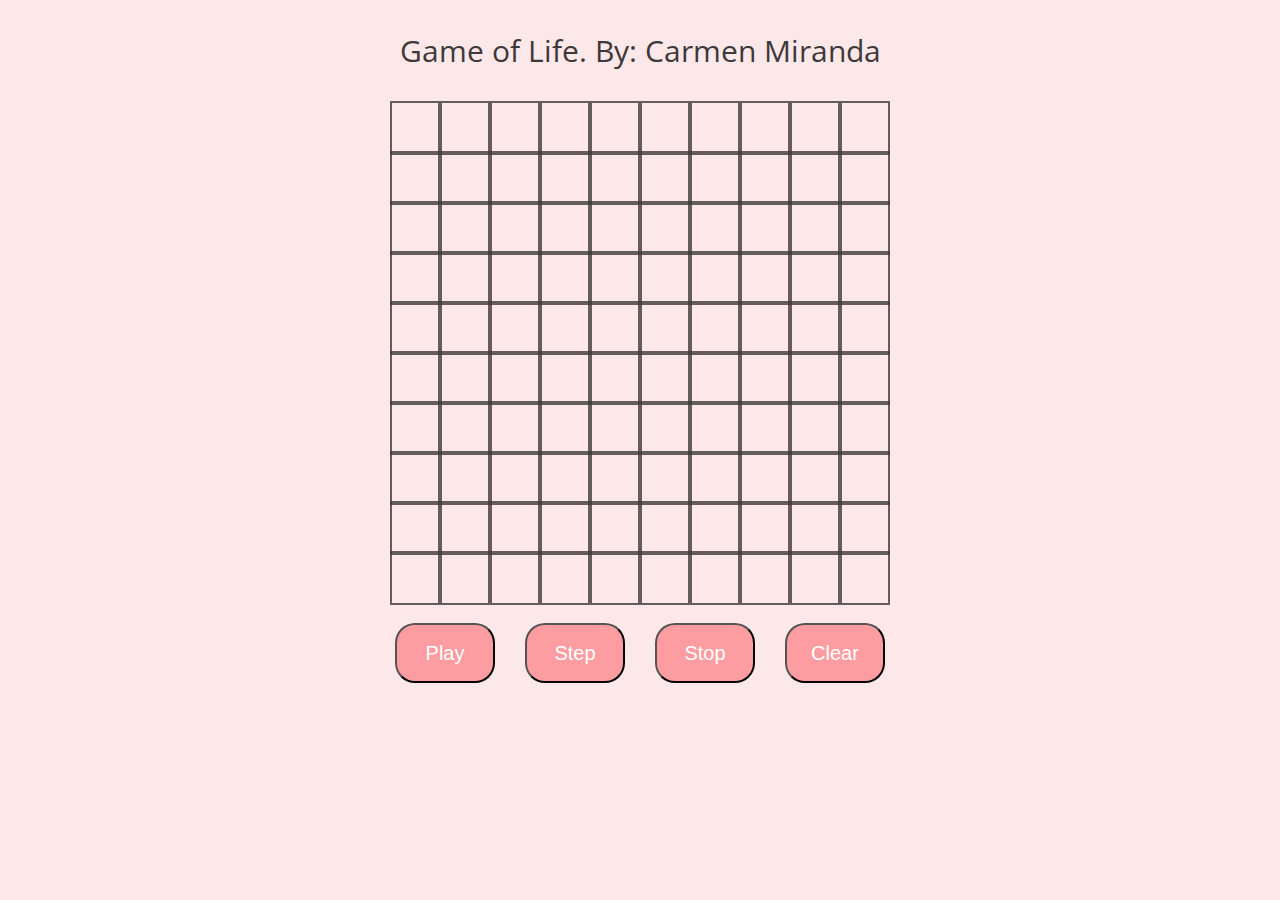
==== index.html @ f1352a4e "Update name of html" ====
<!DOCTYPE html>
<html lang="en">
<head>
    <meta charset="UTF-8">
    <meta name="viewport" content="width=device-width, initial-scale=1.0">
    <title>Game of Life</title>

    <link rel="stylesheet" href="css/styles.css">
    <link href="https://fonts.googleapis.com/css?family=Open+Sans:300,400,600,600i" rel="stylesheet">
</head>
<body>
    <header>
        <div class="title">
            <p> Game of Life. By: Carmen Miranda </p>
        </div>
    </header>
    <section>
        <div class="board">
            <div id="row-0"class="row">
                <div id="r0-c0" class="column" onclick="selectCell(0, 0)"></div>
                <div id="r0-c1" class="column" onclick="selectCell(0, 1)"></div>
                <div id="r0-c2" class="column" onclick="selectCell(0, 2)"></div>
                <div id="r0-c3" class="column" onclick="selectCell(0, 3)"></div>
                <div id="r0-c4" class="column" onclick="selectCell(0, 4)"></div>
                <div id="r0-c5" class="column" onclick="selectCell(0, 5)"></div>
                <div id="r0-c6" class="column" onclick="selectCell(0, 6)"></div>
                <div id="r0-c7" class="column" onclick="selectCell(0, 7)"></div>
                <div id="r0-c8" class="column" onclick="selectCell(0, 8)"></div>
                <div id="r0-c9" class="column" onclick="selectCell(0, 9)"></div>
            </div>
            <div id="row-1"class="row">
                <div id="r1-c0" class="column" onclick="selectCell(1, 0)"></div>
                <div id="r1-c1" class="column" onclick="selectCell(1, 1)"></div>
                <div id="r1-c2" class="column" onclick="selectCell(1, 2)"></div>
                <div id="r1-c3" class="column" onclick="selectCell(1, 3)"></div>
                <div id="r1-c4" class="column" onclick="selectCell(1, 4)"></div>
                <div id="r1-c5" class="column" onclick="selectCell(1, 5)"></div>
                <div id="r1-c6" class="column" onclick="selectCell(1, 6)"></div>
                <div id="r1-c7" class="column" onclick="selectCell(1, 7)"></div>
                <div id="r1-c8" class="column" onclick="selectCell(1, 8)"></div>
                <div id="r1-c9" class="column" onclick="selectCell(1, 9)"></div>
            </div>
            <div id="row-2"class="row">
                <div id="r2-c0" class="column" onclick="selectCell(2, 0)"></div>
                <div id="r2-c1" class="column" onclick="selectCell(2, 1)"></div>
                <div id="r2-c2" class="column" onclick="selectCell(2, 2)"></div>
                <div id="r2-c3" class="column" onclick="selectCell(2, 3)"></div>
                <div id="r2-c4" class="column" onclick="selectCell(2, 4)"></div>
                <div id="r2-c5" class="column" onclick="selectCell(2, 5)"></div>
                <div id="r2-c6" class="column" onclick="selectCell(2, 6)"></div>
                <div id="r2-c7" class="column" onclick="selectCell(2, 7)"></div>
                <div id="r2-c8" class="column" onclick="selectCell(2, 8)"></div>
                <div id="r2-c9" class="column" onclick="selectCell(2, 9)"></div>
            </div>
            <div id="row-3"class="row">
                <div id="r3-c0" class="column" onclick="selectCell(3, 0)"></div>
                <div id="r3-c1" class="column" onclick="selectCell(3, 1)"></div>
                <div id="r3-c2" class="column" onclick="selectCell(3, 2)"></div>
                <div id="r3-c3" class="column" onclick="selectCell(3, 3)"></div>
                <div id="r3-c4" class="column" onclick="selectCell(3, 4)"></div>
                <div id="r3-c5" class="column" onclick="selectCell(3, 5)"></div>
                <div id="r3-c6" class="column" onclick="selectCell(3, 6)"></div>
                <div id="r3-c7" class="column" onclick="selectCell(3, 7)"></div>
                <div id="r3-c8" class="column" onclick="selectCell(3, 8)"></div>
                <div id="r3-c9" class="column" onclick="selectCell(3, 9)"></div>
            </div>
            <div id="row-5"class="row">
                <div id="r4-c0" class="column" onclick="selectCell(4, 0)"></div>
                <div id="r4-c1" class="column" onclick="selectCell(4, 1)"></div>
                <div id="r4-c2" class="column" onclick="selectCell(4, 2)"></div>
                <div id="r4-c3" class="column" onclick="selectCell(4, 3)"></div>
                <div id="r4-c4" class="column" onclick="selectCell(4, 4)"></div>
                <div id="r4-c5" class="column" onclick="selectCell(4, 5)"></div>
                <div id="r4-c6" class="column" onclick="selectCell(4, 6)"></div>
                <div id="r4-c7" class="column" onclick="selectCell(4, 7)"></div>
                <div id="r4-c8" class="column" onclick="selectCell(4, 8)"></div>
                <div id="r4-c9" class="column" onclick="selectCell(4, 9)"></div>
            </div>
            <div id="row-5"class="row">
                <div id="r5-c0" class="column" onclick="selectCell(5, 0)"></div>
                <div id="r5-c1" class="column" onclick="selectCell(5, 1)"></div>
                <div id="r5-c2" class="column" onclick="selectCell(5, 2)"></div>
                <div id="r5-c3" class="column" onclick="selectCell(5, 3)"></div>
                <div id="r5-c4" class="column" onclick="selectCell(5, 4)"></div>
                <div id="r5-c5" class="column" onclick="selectCell(5, 5)"></div>
                <div id="r5-c6" class="column" onclick="selectCell(5, 6)"></div>
                <div id="r5-c7" class="column" onclick="selectCell(5, 7)"></div>
                <div id="r5-c8" class="column" onclick="selectCell(5, 8)"></div>
                <div id="r5-c9" class="column" onclick="selectCell(5, 9)"></div>
            </div>
            <div id="row-6"class="row">
                <div id="r6-c0" class="column" onclick="selectCell(6, 0)"></div>
                <div id="r6-c1" class="column" onclick="selectCell(6, 1)"></div>
                <div id="r6-c2" class="column" onclick="selectCell(6, 2)"></div>
                <div id="r6-c3" class="column" onclick="selectCell(6, 3)"></div>
                <div id="r6-c4" class="column" onclick="selectCell(6, 4)"></div>
                <div id="r6-c5" class="column" onclick="selectCell(6, 5)"></div>
                <div id="r6-c6" class="column" onclick="selectCell(6, 6)"></div>
                <div id="r6-c7" class="column" onclick="selectCell(6, 7)"></div>
                <div id="r6-c8" class="column" onclick="selectCell(6, 8)"></div>
                <div id="r6-c9" class="column" onclick="selectCell(6, 9)"></div>
            </div>
            <div id="row-7"class="row">
                <div id="r7-c0" class="column" onclick="selectCell(7, 0)"></div>
                <div id="r7-c1" class="column" onclick="selectCell(7, 1)"></div>
                <div id="r7-c2" class="column" onclick="selectCell(7, 2)"></div>
                <div id="r7-c3" class="column" onclick="selectCell(7, 3)"></div>
                <div id="r7-c4" class="column" onclick="selectCell(7, 4)"></div>
                <div id="r7-c5" class="column" onclick="selectCell(7, 5)"></div>
                <div id="r7-c6" class="column" onclick="selectCell(7, 6)"></div>
                <div id="r7-c7" class="column" onclick="selectCell(7, 7)"></div>
                <div id="r7-c8" class="column" onclick="selectCell(7, 8)"></div>
                <div id="r7-c9" class="column" onclick="selectCell(7, 9)"></div>
            </div>
            <div id="row-8"class="row">
                <div id="r8-c0" class="column" onclick="selectCell(8, 0)"></div>
                <div id="r8-c1" class="column" onclick="selectCell(8, 1)"></div>
                <div id="r8-c2" class="column" onclick="selectCell(8, 2)"></div>
                <div id="r8-c3" class="column" onclick="selectCell(8, 3)"></div>
                <div id="r8-c4" class="column" onclick="selectCell(8, 4)"></div>
                <div id="r8-c5" class="column" onclick="selectCell(8, 5)"></div>
                <div id="r8-c6" class="column" onclick="selectCell(8, 6)"></div>
                <div id="r8-c7" class="column" onclick="selectCell(8, 7)"></div>
                <div id="r8-c8" class="column" onclick="selectCell(8, 8)"></div>
                <div id="r8-c9" class="column" onclick="selectCell(8, 9)"></div>
            </div>
            <div id="row-9"class="row">
                <div id="r9-c0" class="column" onclick="selectCell(9, 0)"></div>
                <div id="r9-c1" class="column" onclick="selectCell(9, 1)"></div>
                <div id="r9-c2" class="column" onclick="selectCell(9, 2)"></div>
                <div id="r9-c3" class="column" onclick="selectCell(9, 3)"></div>
                <div id="r9-c4" class="column" onclick="selectCell(9, 4)"></div>
                <div id="r9-c5" class="column" onclick="selectCell(9, 5)"></div>
                <div id="r9-c6" class="column" onclick="selectCell(9, 6)"></div>
                <div id="r9-c7" class="column" onclick="selectCell(9, 7)"></div>
                <div id="r9-c8" class="column" onclick="selectCell(9, 8)"></div>
                <div id="r9-c9" class="column" onclick="selectCell(9, 9)"></div>
            </div>
        </div>
    </section>
    <footer>
        <button id="btnPlay" onclick="play()">Play</button>
        <button id="btnStep" onclick="step()">Step</button>
        <button id="btnStop" onclick="stop()">Stop</button>
        <button id="btnClear" onclick="clearB()">Clear</button>
    </footer>
    
    <script src="js/game.js"></script>
</body>
</html>
---- css/styles.css ----
body{
    background-color: #fde8e9;
    font-family: 'Open Sans', sans-serif;
    width: 100%;
    margin: 0;
    padding: 0;
}

.title{
    margin: 10px 0;
    font-size: 30px;
    text-align: center;
    color: #3E3939;
}

.board{
    height: 500px;
    width: 500px;
    display: flex;
    flex-direction: column;
    margin: 20px auto;
}

.row{
    height: 10%;
    width: 100%;
    display: flex;
    flex-direction: row;
}

.column{
    border: 2px solid rgba(62,57,57,0.8);
    width: 10%;
    height: 100%;
}

footer{
    width: 100%;
    height: 20%;
    display: flex;
    justify-content: center; 
}

button{
    width: 100px;
    height: 60px;
    font-size: 20px;
    padding: 0 20px;
    margin: 2px 15px;
    border-radius: 20px;
    background-color: #FD9CA1;
    color: #fff;
    outline: none;
}

button:hover{
    background-color: #CAB9BA;
    cursor: pointer;
}

.cell-alive{
    background-color: #7D7374;
}
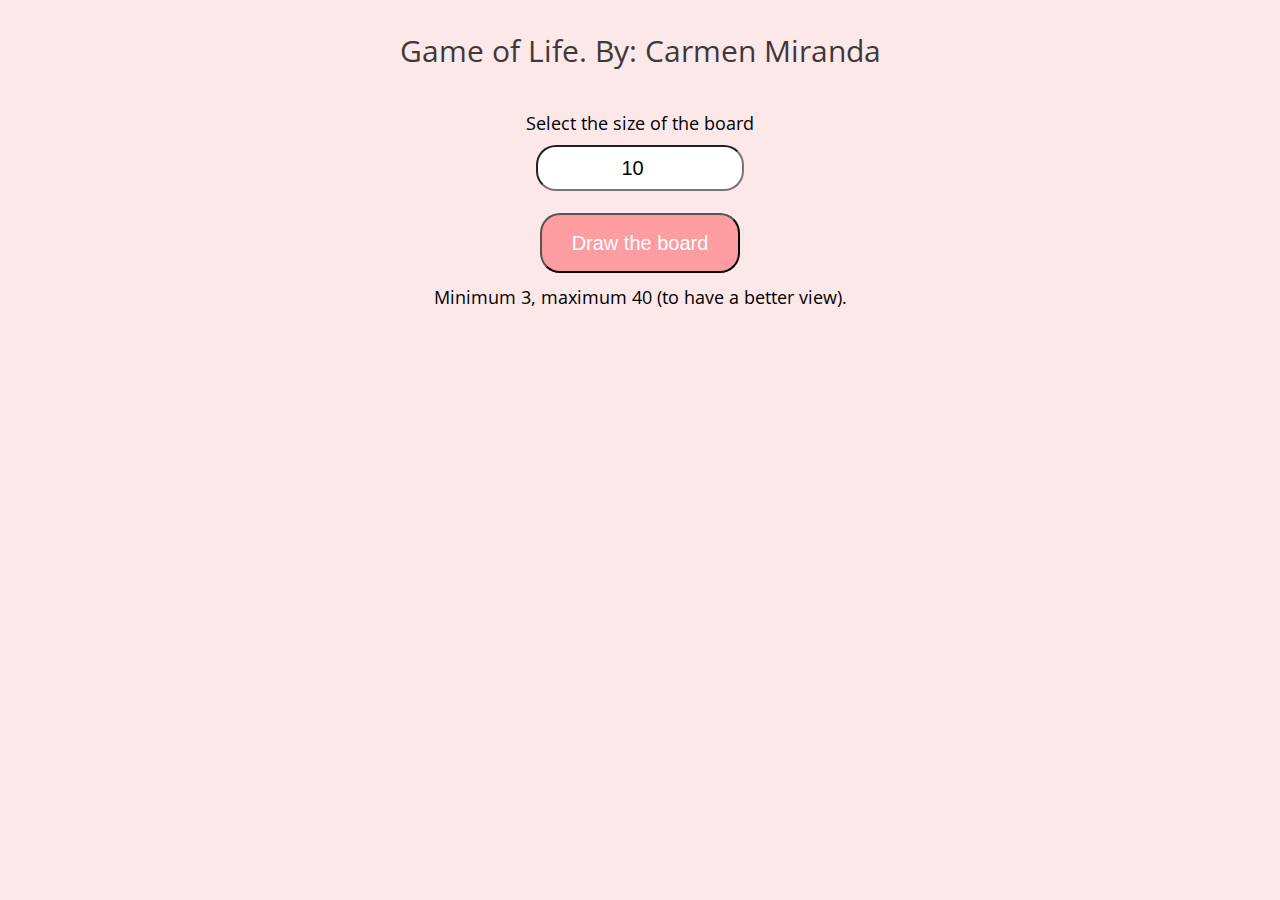
==== commit 51a4286d: "Adapt interface to dinamic board" ====
--- a/index.html
+++ b/index.html
@@ -15,134 +15,20 @@
         </div>
     </header>
     <section>
-        <div class="board">
-            <div id="row-0"class="row">
-                <div id="r0-c0" class="column" onclick="selectCell(0, 0)"></div>
-                <div id="r0-c1" class="column" onclick="selectCell(0, 1)"></div>
-                <div id="r0-c2" class="column" onclick="selectCell(0, 2)"></div>
-                <div id="r0-c3" class="column" onclick="selectCell(0, 3)"></div>
-                <div id="r0-c4" class="column" onclick="selectCell(0, 4)"></div>
-                <div id="r0-c5" class="column" onclick="selectCell(0, 5)"></div>
-                <div id="r0-c6" class="column" onclick="selectCell(0, 6)"></div>
-                <div id="r0-c7" class="column" onclick="selectCell(0, 7)"></div>
-                <div id="r0-c8" class="column" onclick="selectCell(0, 8)"></div>
-                <div id="r0-c9" class="column" onclick="selectCell(0, 9)"></div>
-            </div>
-            <div id="row-1"class="row">
-                <div id="r1-c0" class="column" onclick="selectCell(1, 0)"></div>
-                <div id="r1-c1" class="column" onclick="selectCell(1, 1)"></div>
-                <div id="r1-c2" class="column" onclick="selectCell(1, 2)"></div>
-                <div id="r1-c3" class="column" onclick="selectCell(1, 3)"></div>
-                <div id="r1-c4" class="column" onclick="selectCell(1, 4)"></div>
-                <div id="r1-c5" class="column" onclick="selectCell(1, 5)"></div>
-                <div id="r1-c6" class="column" onclick="selectCell(1, 6)"></div>
-                <div id="r1-c7" class="column" onclick="selectCell(1, 7)"></div>
-                <div id="r1-c8" class="column" onclick="selectCell(1, 8)"></div>
-                <div id="r1-c9" class="column" onclick="selectCell(1, 9)"></div>
-            </div>
-            <div id="row-2"class="row">
-                <div id="r2-c0" class="column" onclick="selectCell(2, 0)"></div>
-                <div id="r2-c1" class="column" onclick="selectCell(2, 1)"></div>
-                <div id="r2-c2" class="column" onclick="selectCell(2, 2)"></div>
-                <div id="r2-c3" class="column" onclick="selectCell(2, 3)"></div>
-                <div id="r2-c4" class="column" onclick="selectCell(2, 4)"></div>
-                <div id="r2-c5" class="column" onclick="selectCell(2, 5)"></div>
-                <div id="r2-c6" class="column" onclick="selectCell(2, 6)"></div>
-                <div id="r2-c7" class="column" onclick="selectCell(2, 7)"></div>
-                <div id="r2-c8" class="column" onclick="selectCell(2, 8)"></div>
-                <div id="r2-c9" class="column" onclick="selectCell(2, 9)"></div>
-            </div>
-            <div id="row-3"class="row">
-                <div id="r3-c0" class="column" onclick="selectCell(3, 0)"></div>
-                <div id="r3-c1" class="column" onclick="selectCell(3, 1)"></div>
-                <div id="r3-c2" class="column" onclick="selectCell(3, 2)"></div>
-                <div id="r3-c3" class="column" onclick="selectCell(3, 3)"></div>
-                <div id="r3-c4" class="column" onclick="selectCell(3, 4)"></div>
-                <div id="r3-c5" class="column" onclick="selectCell(3, 5)"></div>
-                <div id="r3-c6" class="column" onclick="selectCell(3, 6)"></div>
-                <div id="r3-c7" class="column" onclick="selectCell(3, 7)"></div>
-                <div id="r3-c8" class="column" onclick="selectCell(3, 8)"></div>
-                <div id="r3-c9" class="column" onclick="selectCell(3, 9)"></div>
-            </div>
-            <div id="row-5"class="row">
-                <div id="r4-c0" class="column" onclick="selectCell(4, 0)"></div>
-                <div id="r4-c1" class="column" onclick="selectCell(4, 1)"></div>
-                <div id="r4-c2" class="column" onclick="selectCell(4, 2)"></div>
-                <div id="r4-c3" class="column" onclick="selectCell(4, 3)"></div>
-                <div id="r4-c4" class="column" onclick="selectCell(4, 4)"></div>
-                <div id="r4-c5" class="column" onclick="selectCell(4, 5)"></div>
-                <div id="r4-c6" class="column" onclick="selectCell(4, 6)"></div>
-                <div id="r4-c7" class="column" onclick="selectCell(4, 7)"></div>
-                <div id="r4-c8" class="column" onclick="selectCell(4, 8)"></div>
-                <div id="r4-c9" class="column" onclick="selectCell(4, 9)"></div>
-            </div>
-            <div id="row-5"class="row">
-                <div id="r5-c0" class="column" onclick="selectCell(5, 0)"></div>
-                <div id="r5-c1" class="column" onclick="selectCell(5, 1)"></div>
-                <div id="r5-c2" class="column" onclick="selectCell(5, 2)"></div>
-                <div id="r5-c3" class="column" onclick="selectCell(5, 3)"></div>
-                <div id="r5-c4" class="column" onclick="selectCell(5, 4)"></div>
-                <div id="r5-c5" class="column" onclick="selectCell(5, 5)"></div>
-                <div id="r5-c6" class="column" onclick="selectCell(5, 6)"></div>
-                <div id="r5-c7" class="column" onclick="selectCell(5, 7)"></div>
-                <div id="r5-c8" class="column" onclick="selectCell(5, 8)"></div>
-                <div id="r5-c9" class="column" onclick="selectCell(5, 9)"></div>
-            </div>
-            <div id="row-6"class="row">
-                <div id="r6-c0" class="column" onclick="selectCell(6, 0)"></div>
-                <div id="r6-c1" class="column" onclick="selectCell(6, 1)"></div>
-                <div id="r6-c2" class="column" onclick="selectCell(6, 2)"></div>
-                <div id="r6-c3" class="column" onclick="selectCell(6, 3)"></div>
-                <div id="r6-c4" class="column" onclick="selectCell(6, 4)"></div>
-                <div id="r6-c5" class="column" onclick="selectCell(6, 5)"></div>
-                <div id="r6-c6" class="column" onclick="selectCell(6, 6)"></div>
-                <div id="r6-c7" class="column" onclick="selectCell(6, 7)"></div>
-                <div id="r6-c8" class="column" onclick="selectCell(6, 8)"></div>
-                <div id="r6-c9" class="column" onclick="selectCell(6, 9)"></div>
-            </div>
-            <div id="row-7"class="row">
-                <div id="r7-c0" class="column" onclick="selectCell(7, 0)"></div>
-                <div id="r7-c1" class="column" onclick="selectCell(7, 1)"></div>
-                <div id="r7-c2" class="column" onclick="selectCell(7, 2)"></div>
-                <div id="r7-c3" class="column" onclick="selectCell(7, 3)"></div>
-                <div id="r7-c4" class="column" onclick="selectCell(7, 4)"></div>
-                <div id="r7-c5" class="column" onclick="selectCell(7, 5)"></div>
-                <div id="r7-c6" class="column" onclick="selectCell(7, 6)"></div>
-                <div id="r7-c7" class="column" onclick="selectCell(7, 7)"></div>
-                <div id="r7-c8" class="column" onclick="selectCell(7, 8)"></div>
-                <div id="r7-c9" class="column" onclick="selectCell(7, 9)"></div>
-            </div>
-            <div id="row-8"class="row">
-                <div id="r8-c0" class="column" onclick="selectCell(8, 0)"></div>
-                <div id="r8-c1" class="column" onclick="selectCell(8, 1)"></div>
-                <div id="r8-c2" class="column" onclick="selectCell(8, 2)"></div>
-                <div id="r8-c3" class="column" onclick="selectCell(8, 3)"></div>
-                <div id="r8-c4" class="column" onclick="selectCell(8, 4)"></div>
-                <div id="r8-c5" class="column" onclick="selectCell(8, 5)"></div>
-                <div id="r8-c6" class="column" onclick="selectCell(8, 6)"></div>
-                <div id="r8-c7" class="column" onclick="selectCell(8, 7)"></div>
-                <div id="r8-c8" class="column" onclick="selectCell(8, 8)"></div>
-                <div id="r8-c9" class="column" onclick="selectCell(8, 9)"></div>
-            </div>
-            <div id="row-9"class="row">
-                <div id="r9-c0" class="column" onclick="selectCell(9, 0)"></div>
-                <div id="r9-c1" class="column" onclick="selectCell(9, 1)"></div>
-                <div id="r9-c2" class="column" onclick="selectCell(9, 2)"></div>
-                <div id="r9-c3" class="column" onclick="selectCell(9, 3)"></div>
-                <div id="r9-c4" class="column" onclick="selectCell(9, 4)"></div>
-                <div id="r9-c5" class="column" onclick="selectCell(9, 5)"></div>
-                <div id="r9-c6" class="column" onclick="selectCell(9, 6)"></div>
-                <div id="r9-c7" class="column" onclick="selectCell(9, 7)"></div>
-                <div id="r9-c8" class="column" onclick="selectCell(9, 8)"></div>
-                <div id="r9-c9" class="column" onclick="selectCell(9, 9)"></div>
-            </div>
+        <div id="startGame" class="startGame">
+            <label>Select the size of the board</label>
+            <input id="sizeBoard" type="number" min="3" value="10" required>
+            <button type="submit" class="btn-draw" onclick="drawBoard()">Draw the board</button>
+            <label>Minimum 3, maximum 40 (to have a better view).</label>
         </div>
+        <div id="board" class="board hide"></div>
     </section>
-    <footer>
+    <footer class="hide">
         <button id="btnPlay" onclick="play()">Play</button>
         <button id="btnStep" onclick="step()">Step</button>
         <button id="btnStop" onclick="stop()">Stop</button>
         <button id="btnClear" onclick="clearB()">Clear</button>
+        <button id="btnSize" onclick="selectSize()">Change Board</button>
     </footer>
     
     <script src="js/game.js"></script>
--- a/css/styles.css
+++ b/css/styles.css
@@ -14,8 +14,8 @@
 }
 
 .board{
-    height: 500px;
-    width: 500px;
+    height: 550px;
+    width: 650px;
     display: flex;
     flex-direction: column;
     margin: 20px auto;
@@ -39,6 +39,7 @@
     height: 20%;
     display: flex;
     justify-content: center; 
+    margin-bottom: 20px;
 }
 
 button{
@@ -53,11 +54,45 @@
     outline: none;
 }
 
+
 button:hover{
     background-color: #CAB9BA;
     cursor: pointer;
 }
 
+.startGame{
+    display: flex;
+    flex-direction: column;
+}
+
+.btn-draw{
+    width: 200px;
+    margin: 2px auto;
+}
+
+#btnSize{
+    width: 150px;
+}
+
+label{
+    font-size: 18px;
+    margin: 10px auto;
+}
+
+input{
+    width: 200px;
+    height: 40px;
+    border-radius: 20px;
+    margin: 0px auto 20px;
+    text-align: center;
+    font-size: 20px;
+    outline: none;
+}
+
 .cell-alive{
     background-color: #7D7374;
+}
+
+.hide{
+    display: none;
 }